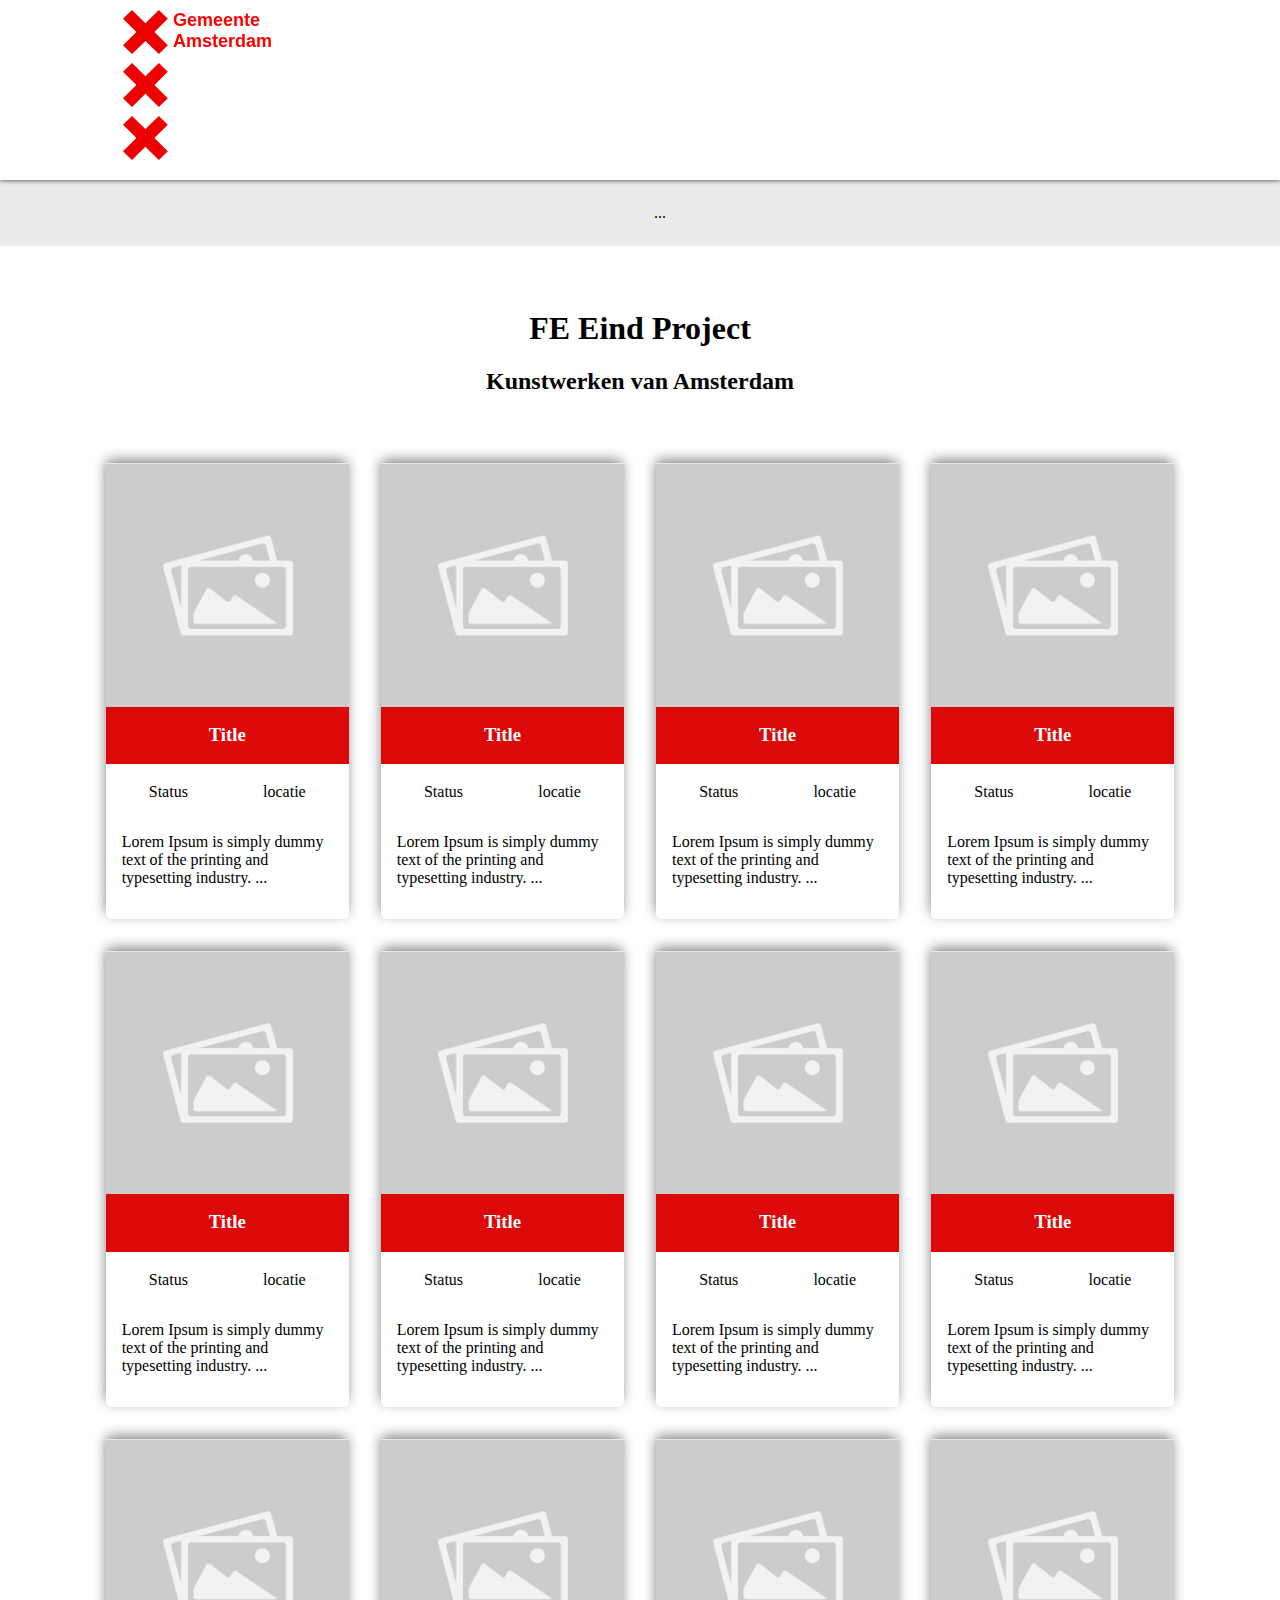
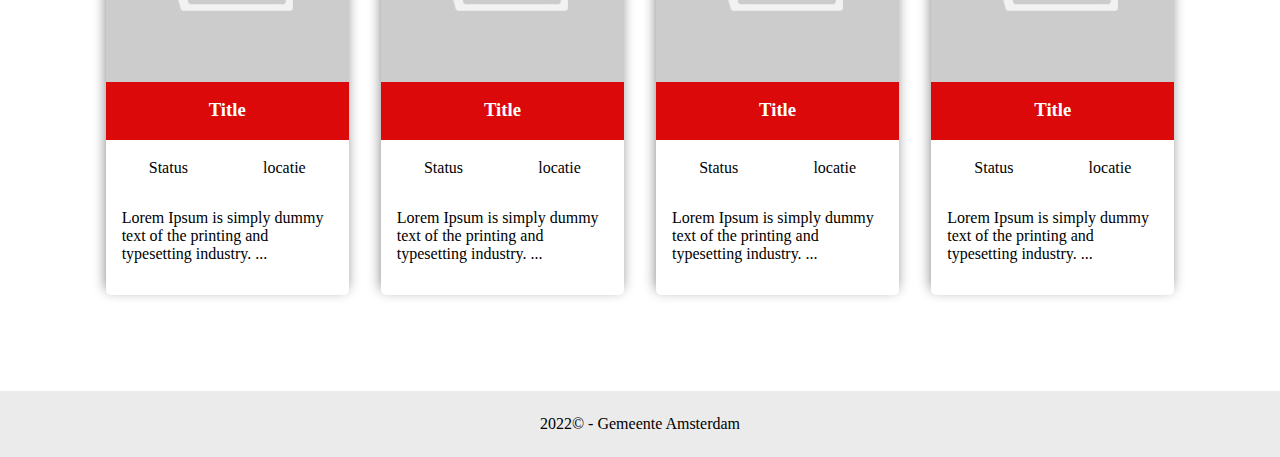
==== index.html @ dc0ecbe9 "Project todo's" ====
<!DOCTYPE html>
<html lang="en">
<head>
    <meta charset="UTF-8">
    <meta http-equiv="X-UA-Compatible" content="IE=edge">
    <meta name="viewport" content="width=device-width, initial-scale=1.0">
    <link rel="stylesheet" href="./style/main.css">
    <title>FE Eind project</title>
</head>
<header>
      <div id="logo"><img src="andreas.svg"></div>
      <div id="amsterdam">Gemeente Amsterdam</div>
</header>
<!-- TODO: Add navigation -->
<div id="grijzebalk">
    <nav>
        <ul>
            ...
        </ul>
    </nav>
</div>
<body>
    <h1>FE Eind Project </h1>
    <h2>Kunstwerken van Amsterdam</h2>
    <main>          
        <article>
            <img src="[data-uri]" alt="image article">
            <h3>Title</h3>
            <div class="extra-info">
                <p>Status</p>
                <p>locatie</p>
            </div>
            <p>Lorem Ipsum is simply dummy text of the printing and typesetting industry. ...</p>
        </article>
        <article>
            <img src="[data-uri]" alt="image article">
            <h3>Title</h3>
            <div class="extra-info">
                <p>Status</p>
                <p>locatie</p>
            </div>
            <p>Lorem Ipsum is simply dummy text of the printing and typesetting industry. ...</p>
        </article>
        <article>
            <img src="[data-uri]" alt="image article">
            <h3>Title</h3>
            <div class="extra-info">
                <p>Status</p>
                <p>locatie</p>
            </div>
            <p>Lorem Ipsum is simply dummy text of the printing and typesetting industry. ...</p>
        </article>
        <article>
            <img src="[data-uri]" alt="image article">
            <h3>Title</h3>
            <div class="extra-info">
                <p>Status</p>
                <p>locatie</p>
            </div>
            <p>Lorem Ipsum is simply dummy text of the printing and typesetting industry. ...</p>
        </article>
        <article>
            <img src="[data-uri]" alt="image article">
            <h3>Title</h3>
            <div class="extra-info">
                <p>Status</p>
                <p>locatie</p>
            </div>
            <p>Lorem Ipsum is simply dummy text of the printing and typesetting industry. ...</p>
        </article>
        <article>
            <img src="[data-uri]" alt="image article">
            <h3>Title</h3>
            <div class="extra-info">
                <p>Status</p>
                <p>locatie</p>
            </div>
            <p>Lorem Ipsum is simply dummy text of the printing and typesetting industry. ...</p>
        </article>
        <article>
            <img src="[data-uri]" alt="image article">
            <h3>Title</h3>
            <div class="extra-info">
                <p>Status</p>
                <p>locatie</p>
            </div>
            <p>Lorem Ipsum is simply dummy text of the printing and typesetting industry. ...</p>
        </article>
        <article>
            <img src="[data-uri]" alt="image article">
            <h3>Title</h3>
            <div class="extra-info">
                <p>Status</p>
                <p>locatie</p>
            </div>
            <p>Lorem Ipsum is simply dummy text of the printing and typesetting industry. ...</p>
        </article>
        <article>
            <img src="[data-uri]" alt="image article">
            <h3>Title</h3>
            <div class="extra-info">
                <p>Status</p>
                <p>locatie</p>
            </div>
            <p>Lorem Ipsum is simply dummy text of the printing and typesetting industry. ...</p>
        </article>
        <article>
            <img src="[data-uri]" alt="image article">
            <h3>Title</h3>
            <div class="extra-info">
                <p>Status</p>
                <p>locatie</p>
            </div>
            <p>Lorem Ipsum is simply dummy text of the printing and typesetting industry. ...</p>
        </article>
		<article>
            <img src="[data-uri]" alt="image article">
            <h3>Title</h3>
            <div class="extra-info">
                <p>Status</p>
                <p>locatie</p>
            </div>
            <p>Lorem Ipsum is simply dummy text of the printing and typesetting industry. ...</p>
        </article>
        <article>
            <img src="[data-uri]" alt="image article">
            <h3>Title</h3>
            <div class="extra-info">
                <p>Status</p>
                <p>locatie</p>
            </div>
            <p>Lorem Ipsum is simply dummy text of the printing and typesetting industry. ...</p>
        </article>
    </main>   
    <footer>
        <p>2022© - Gemeente Amsterdam</p>
    </footer> 
</body>
</html>
---- style/main.css ----
body {
    margin: 0;
}

h1 {
    width: 100%;
    text-align: center;
    margin-top: 5%;
}

h2 {
    width: 100%;
    text-align: center;
}

header {
    display: flex;
    height: 180px;
    background-color: white;
    position: sticky;
	top: 0px;    
    box-shadow: 0 0 5px rgba(0, 0, 0, 80%);
}

#logo {
    display: flex;
    margin-top: 10px;
    margin-left: 10%;
    justify-content: center;
    height: 150px;
    width: auto;
    width: 35px;    
}

#amsterdam {
    display: flex;
    margin-top: 10px;
    margin-left: 10px;
    width: 10%;
    color: red;
    font-family: Arial, Helvetica, sans-serif;
    font-size: large;
    font-weight: bold;
}

#grijzebalk, footer {
    background-color: rgb(235, 235, 235);
    height: 50px;
    text-align: center;
    padding: .5em;        
}

main {
    display: flex;
    background-color: white;
    flex-wrap: wrap;
    /* width: 80%;
    margin: 0 0 15% 10%; */
    justify-content: center;   
    margin-bottom: 3em;
    padding: 2em;
}

article {
    border-radius: 5px;
    background-color: white;
    color: white;
    margin: 1em;
    box-shadow: -1px -4px 13px -1px grey ;
    max-width: 20%; /* kan dit ook anders? */
}

article img {
    width: 100%;
    height: auto;
}

article img:hover {
    border: 1px solid rgb(223, 9, 9);
    border-radius: 17px;
    cursor: pointer;
    transform: scale(2); 
    transition-duration: 2s;   
}

article h3 {
    text-align: center;
    background-color: rgb(219, 9, 9);
    padding: 1em ;
    margin-top: -0.3em;
}

article p{
    display: flex;
    color: black;
    background-color: white;
    padding: 0 1em 1em;
}

.extra-info{
    display: flex;
    flex-direction: row;
    justify-content: space-evenly;
    margin: -1em;
}

@media only screen and (max-width: 500px) {
    article {
        max-width: 100%; /* kan dit ook anders? */
    }

    article img:hover {
        transform: scale(1.2); 
    }
}
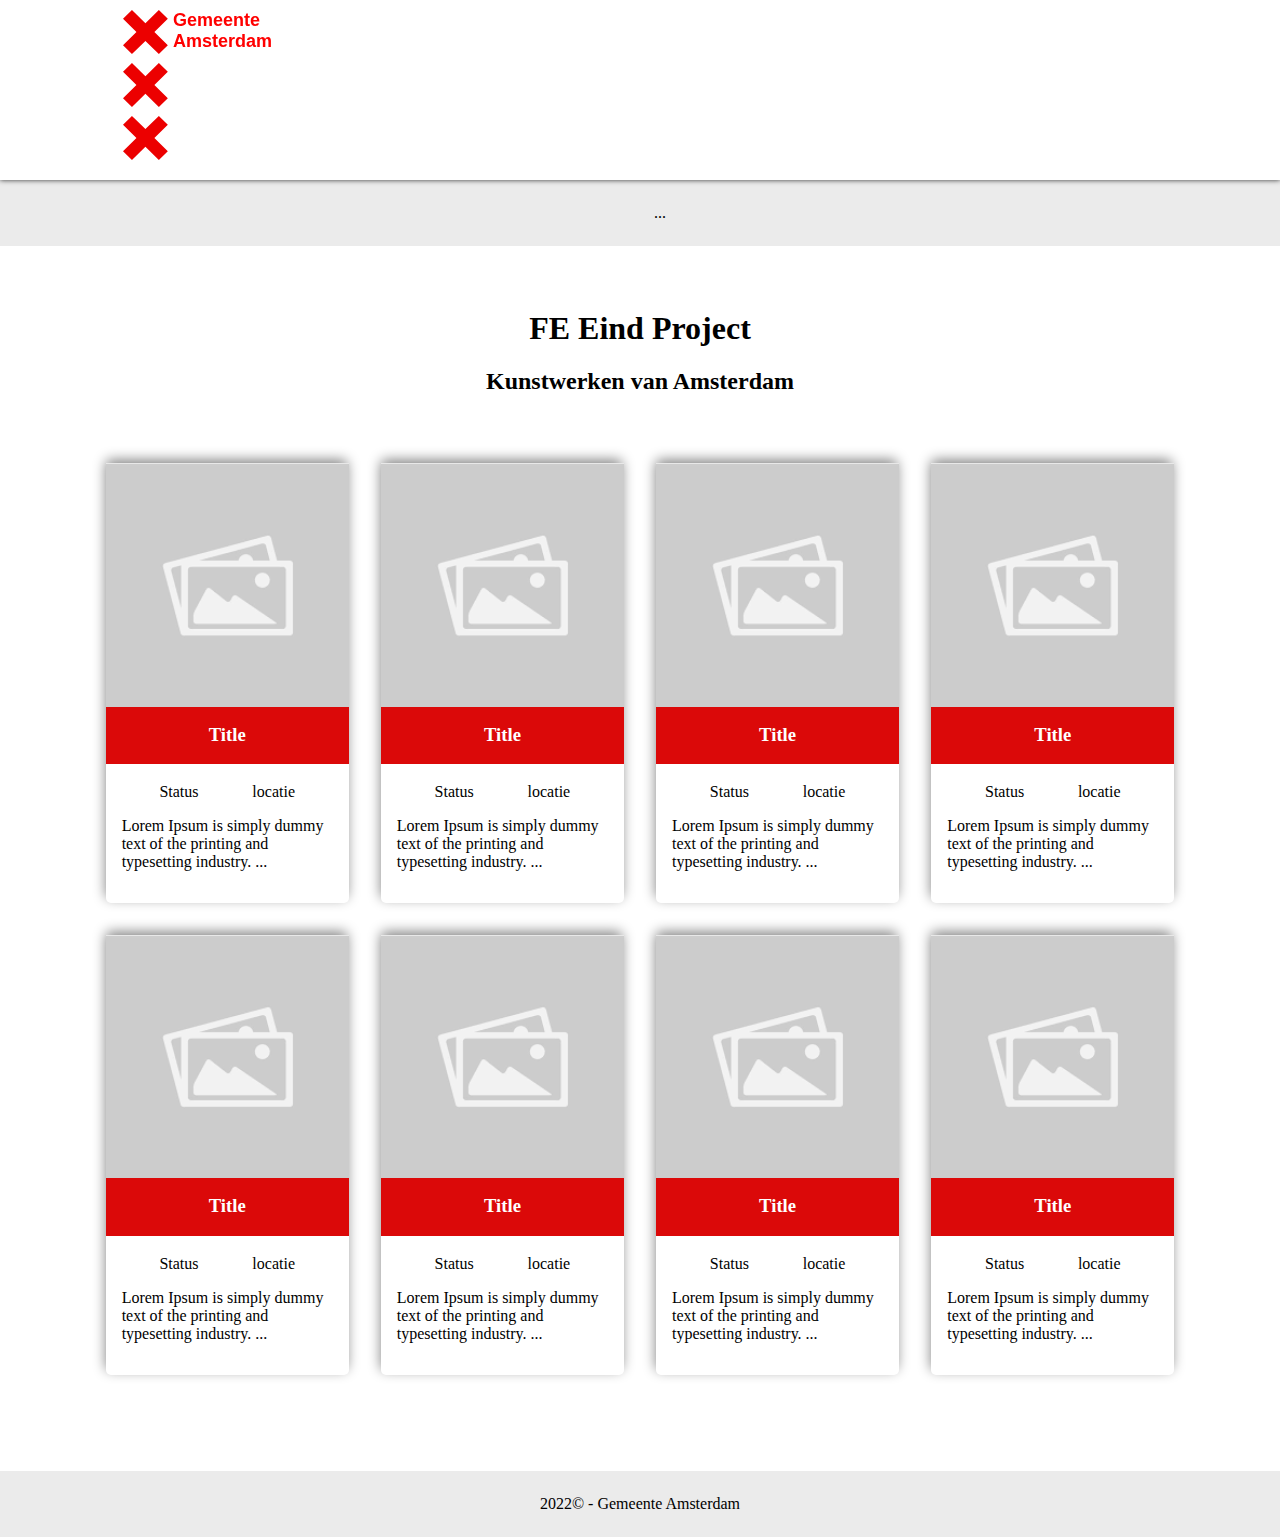
==== commit 285e5cde: "overzicht en detail pagina toegevoegd" ====
--- a/index.html
+++ b/index.html
@@ -22,114 +22,94 @@
 <body>
     <h1>FE Eind Project </h1>
     <h2>Kunstwerken van Amsterdam</h2>
-    <main>          
+    <main class="cards-row">          
         <article>
-            <img src="[data-uri]" alt="image article">
-            <h3>Title</h3>
-            <div class="extra-info">
-                <p>Status</p>
-                <p>locatie</p>
-            </div>
-            <p>Lorem Ipsum is simply dummy text of the printing and typesetting industry. ...</p>
+            <a href="/detail-pagina.html">
+                <img src="[data-uri]" alt="image article">
+                <h3>Title</h3>
+                <div class="extra-info">
+                    <p>Status</p>
+                    <p>locatie</p>
+                </div>
+                <p>Lorem Ipsum is simply dummy text of the printing and typesetting industry. ...</p>
+            </a>
         </article>
         <article>
-            <img src="[data-uri]" alt="image article">
-            <h3>Title</h3>
-            <div class="extra-info">
-                <p>Status</p>
-                <p>locatie</p>
-            </div>
-            <p>Lorem Ipsum is simply dummy text of the printing and typesetting industry. ...</p>
+            <a href="/detail-pagina.html">
+                <img src="[data-uri]" alt="image article">
+                <h3>Title</h3>
+                <div class="extra-info">
+                    <p>Status</p>
+                    <p>locatie</p>
+                </div>
+                <p>Lorem Ipsum is simply dummy text of the printing and typesetting industry. ...</p>
+            </a>
         </article>
         <article>
-            <img src="[data-uri]" alt="image article">
-            <h3>Title</h3>
-            <div class="extra-info">
-                <p>Status</p>
-                <p>locatie</p>
-            </div>
-            <p>Lorem Ipsum is simply dummy text of the printing and typesetting industry. ...</p>
+            <a href="/detail-pagina.html">
+                <img src="[data-uri]" alt="image article">
+                <h3>Title</h3>
+                <div class="extra-info">
+                    <p>Status</p>
+                    <p>locatie</p>
+                </div>
+                <p>Lorem Ipsum is simply dummy text of the printing and typesetting industry. ...</p>
+            </a>
         </article>
         <article>
-            <img src="[data-uri]" alt="image article">
-            <h3>Title</h3>
-            <div class="extra-info">
-                <p>Status</p>
-                <p>locatie</p>
-            </div>
-            <p>Lorem Ipsum is simply dummy text of the printing and typesetting industry. ...</p>
+            <a href="/detail-pagina.html">
+                <img src="[data-uri]" alt="image article">
+                <h3>Title</h3>
+                <div class="extra-info">
+                    <p>Status</p>
+                    <p>locatie</p>
+                </div>
+                <p>Lorem Ipsum is simply dummy text of the printing and typesetting industry. ...</p>
+            </a>
         </article>
         <article>
-            <img src="[data-uri]" alt="image article">
-            <h3>Title</h3>
-            <div class="extra-info">
-                <p>Status</p>
-                <p>locatie</p>
-            </div>
-            <p>Lorem Ipsum is simply dummy text of the printing and typesetting industry. ...</p>
+            <a href="/detail-pagina.html">
+                <img src="[data-uri]" alt="image article">
+                <h3>Title</h3>
+                <div class="extra-info">
+                    <p>Status</p>
+                    <p>locatie</p>
+                </div>
+                <p>Lorem Ipsum is simply dummy text of the printing and typesetting industry. ...</p>
+            </a>
         </article>
         <article>
-            <img src="[data-uri]" alt="image article">
-            <h3>Title</h3>
-            <div class="extra-info">
-                <p>Status</p>
-                <p>locatie</p>
-            </div>
-            <p>Lorem Ipsum is simply dummy text of the printing and typesetting industry. ...</p>
+            <a href="/detail-pagina.html">
+                <img src="[data-uri]" alt="image article">
+                <h3>Title</h3>
+                <div class="extra-info">
+                    <p>Status</p>
+                    <p>locatie</p>
+                </div>
+                <p>Lorem Ipsum is simply dummy text of the printing and typesetting industry. ...</p>
+            </a>
         </article>
         <article>
-            <img src="[data-uri]" alt="image article">
-            <h3>Title</h3>
-            <div class="extra-info">
-                <p>Status</p>
-                <p>locatie</p>
-            </div>
-            <p>Lorem Ipsum is simply dummy text of the printing and typesetting industry. ...</p>
+            <a href="/detail-pagina.html">
+                <img src="[data-uri]" alt="image article">
+                <h3>Title</h3>
+                <div class="extra-info">
+                    <p>Status</p>
+                    <p>locatie</p>
+                </div>
+                <p>Lorem Ipsum is simply dummy text of the printing and typesetting industry. ...</p>
+            </a>
         </article>
         <article>
-            <img src="[data-uri]" alt="image article">
-            <h3>Title</h3>
-            <div class="extra-info">
-                <p>Status</p>
-                <p>locatie</p>
-            </div>
-            <p>Lorem Ipsum is simply dummy text of the printing and typesetting industry. ...</p>
-        </article>
-        <article>
-            <img src="[data-uri]" alt="image article">
-            <h3>Title</h3>
-            <div class="extra-info">
-                <p>Status</p>
-                <p>locatie</p>
-            </div>
-            <p>Lorem Ipsum is simply dummy text of the printing and typesetting industry. ...</p>
-        </article>
-        <article>
-            <img src="[data-uri]" alt="image article">
-            <h3>Title</h3>
-            <div class="extra-info">
-                <p>Status</p>
-                <p>locatie</p>
-            </div>
-            <p>Lorem Ipsum is simply dummy text of the printing and typesetting industry. ...</p>
-        </article>
-		<article>
-            <img src="[data-uri]" alt="image article">
-            <h3>Title</h3>
-            <div class="extra-info">
-                <p>Status</p>
-                <p>locatie</p>
-            </div>
-            <p>Lorem Ipsum is simply dummy text of the printing and typesetting industry. ...</p>
-        </article>
-        <article>
-            <img src="[data-uri]" alt="image article">
-            <h3>Title</h3>
-            <div class="extra-info">
-                <p>Status</p>
-                <p>locatie</p>
-            </div>
-            <p>Lorem Ipsum is simply dummy text of the printing and typesetting industry. ...</p>
+            <a href="/detail-pagina.html">
+                <img src="[data-uri]" alt="image article">
+                <h3>Title</h3>
+                <div class="extra-info">
+                    <p>Status</p>
+                    <p>locatie</p>
+                </div>
+                <p>Lorem Ipsum is simply dummy text of the printing and typesetting industry. ...</p>
+            </a>
         </article>
     </main>   
     <footer>
--- a/style/main.css
+++ b/style/main.css
@@ -1,4 +1,6 @@
-
+/* ---------------------------------
+            Algemeen stijling
+---------------------------------  */
 body {
     margin: 0;
 }
@@ -14,6 +16,9 @@
     text-align: center;
 }
 
+/* ---------------------------------
+            Header and Navigation
+---------------------------------  */
 header {
     display: flex;
     height: 180px;
@@ -51,7 +56,7 @@
     padding: .5em;        
 }
 
-main {
+.cards-row {
     display: flex;
     background-color: white;
     flex-wrap: wrap;
@@ -102,10 +107,16 @@
     display: flex;
     flex-direction: row;
     justify-content: space-evenly;
-    margin: -1em;
+    margin: 0;
+    flex-wrap: wrap;
 }
 
-@media only screen and (max-width: 500px) {
+.extra-info p {
+    padding: 0;
+    margin: 0;
+}
+
+@media only screen and (max-width: 750px) {
     article {
         max-width: 100%; /* kan dit ook anders? */
     }
@@ -113,4 +124,35 @@
     article img:hover {
         transform: scale(1.2); 
     }
+}
+
+/* ---------------------------------
+            Overzicht pagina
+---------------------------------  */
+
+main.cards-row a {
+    color: inherit;
+    text-decoration: inherit;
+}
+
+
+
+/* ---------------------------------
+            Detail pagina
+---------------------------------  */
+.detail-page{
+    display: grid;
+    margin: 2em 5em;
+    grid-template-columns: repeat(2, 1fr);
+    max-height: 80vh;
+}
+
+.detail-page figure img{
+    width: 100%;
+}
+
+@media only screen and (max-width: 750px) {
+    .detail-page{
+        display: block;
+    }
 }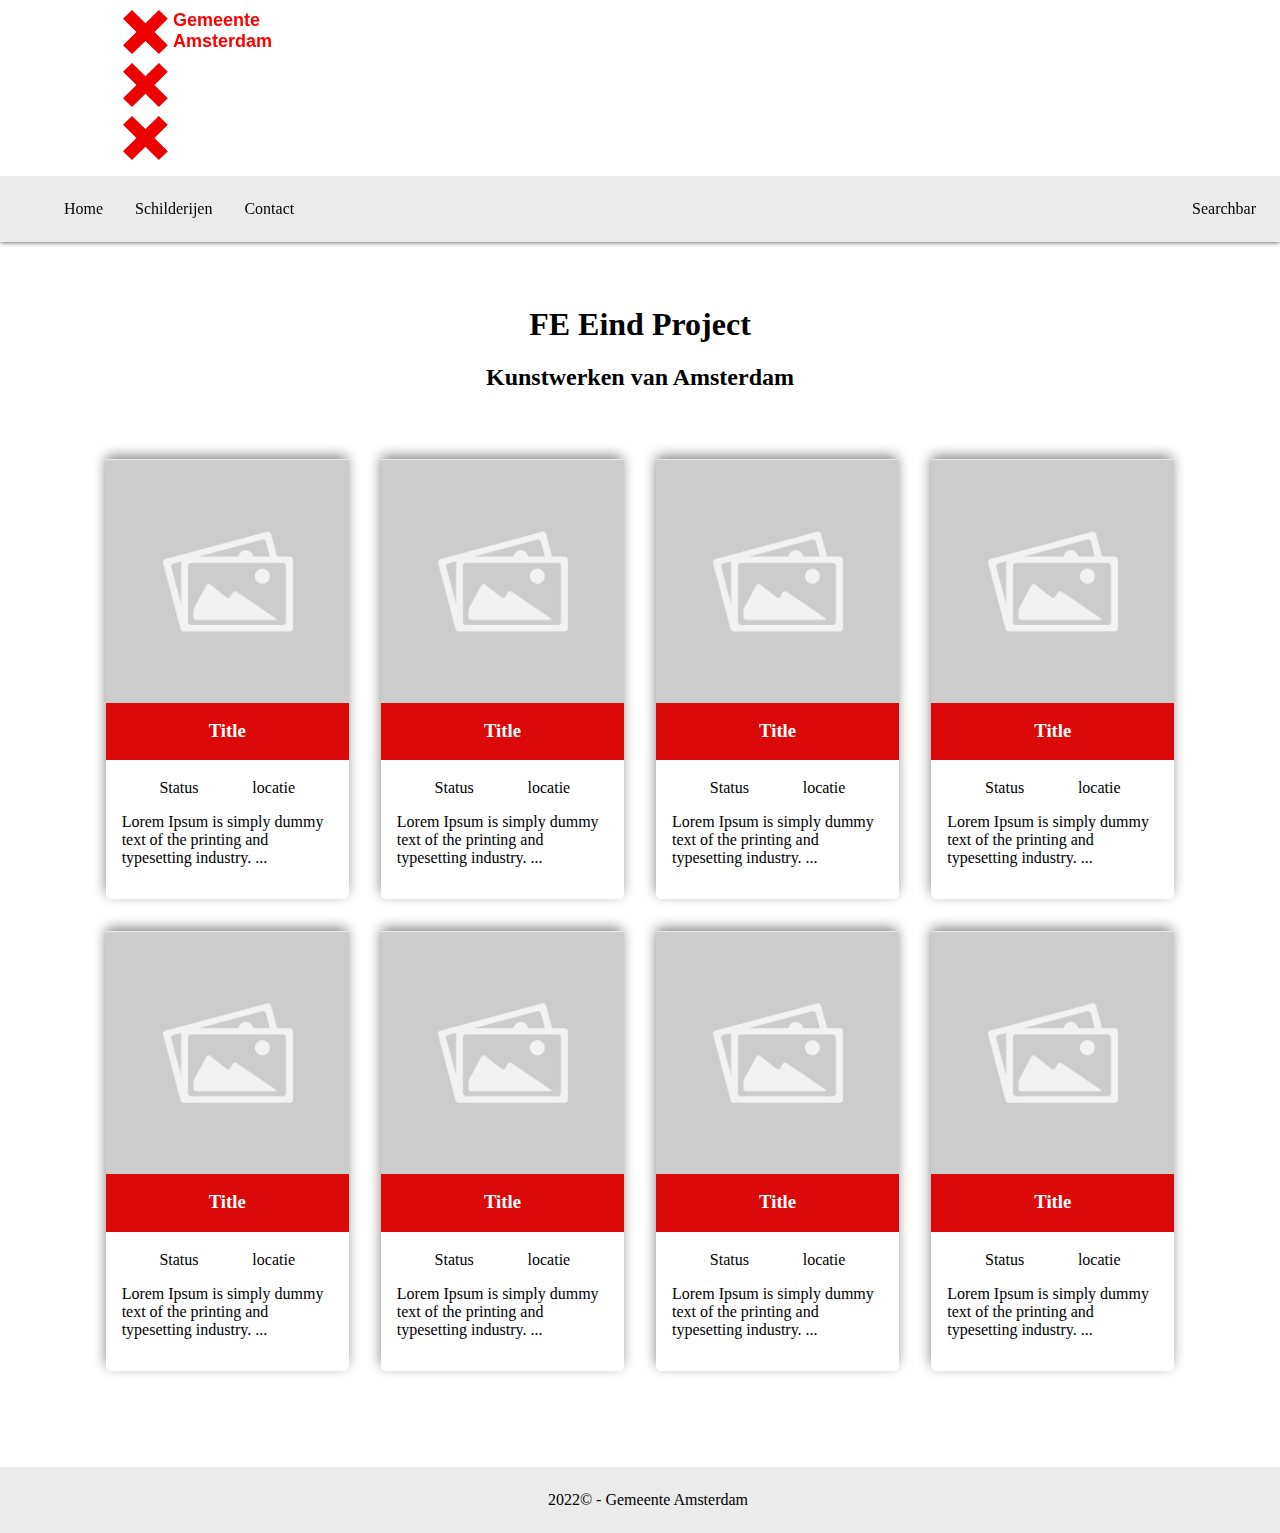
==== commit a69af7d8: "Merge branch 'main' of https://github.com/Gemeente-Amsterdam/FE-eind-project into feature/overzicht-" ====
--- a/index.html
+++ b/index.html
@@ -8,17 +8,20 @@
     <title>FE Eind project</title>
 </head>
 <header>
-      <div id="logo"><img src="andreas.svg"></div>
-      <div id="amsterdam">Gemeente Amsterdam</div>
+    <div id="logo"><img src="andreas.svg"></div>
+    <div id="amsterdam">Gemeente Amsterdam</div>
+    <div id="grijzebalk">
+        <nav>
+            <ul id="navbar">
+                <li><a href="index.html">Home</a></li>
+                <li><a href="index.html">Schilderijen</a></li>
+                <li><a href="index.html">Contact</a></li>
+                <li><a href="index.html">Searchbar</a></li>
+            </ul>
+        </nav>
+    </div>
 </header>
-<!-- TODO: Add navigation -->
-<div id="grijzebalk">
-    <nav>
-        <ul>
-            ...
-        </ul>
-    </nav>
-</div>
+
 <body>
     <h1>FE Eind Project </h1>
     <h2>Kunstwerken van Amsterdam</h2>
--- a/style/main.css
+++ b/style/main.css
@@ -19,13 +19,39 @@
 /* ---------------------------------
             Header and Navigation
 ---------------------------------  */
+
+
 header {
     display: flex;
-    height: 180px;
+    flex-wrap: wrap;
+    /* height: 180px; */
     background-color: white;
     position: sticky;
 	top: 0px;    
     box-shadow: 0 0 5px rgba(0, 0, 0, 80%);
+}
+
+#navbar {
+    display: flex;
+    list-style: none;
+    justify-content: left;
+    }
+#navbar li {
+    margin: 0 1em ;
+}
+#navbar li:last-child {
+    margin: 0 1em 0 auto;
+}
+
+#navbar li a,
+#navbar li a:link,
+#navbar li a:visited {
+    color: black;
+    text-decoration: none;
+}
+
+#navbar li a:hover {
+    text-decoration: underline;
 }
 
 #logo {
@@ -51,7 +77,9 @@
 
 #grijzebalk, footer {
     background-color: rgb(235, 235, 235);
+    margin-top: 1em;
     height: 50px;
+    width: 100%;
     text-align: center;
     padding: .5em;        
 }
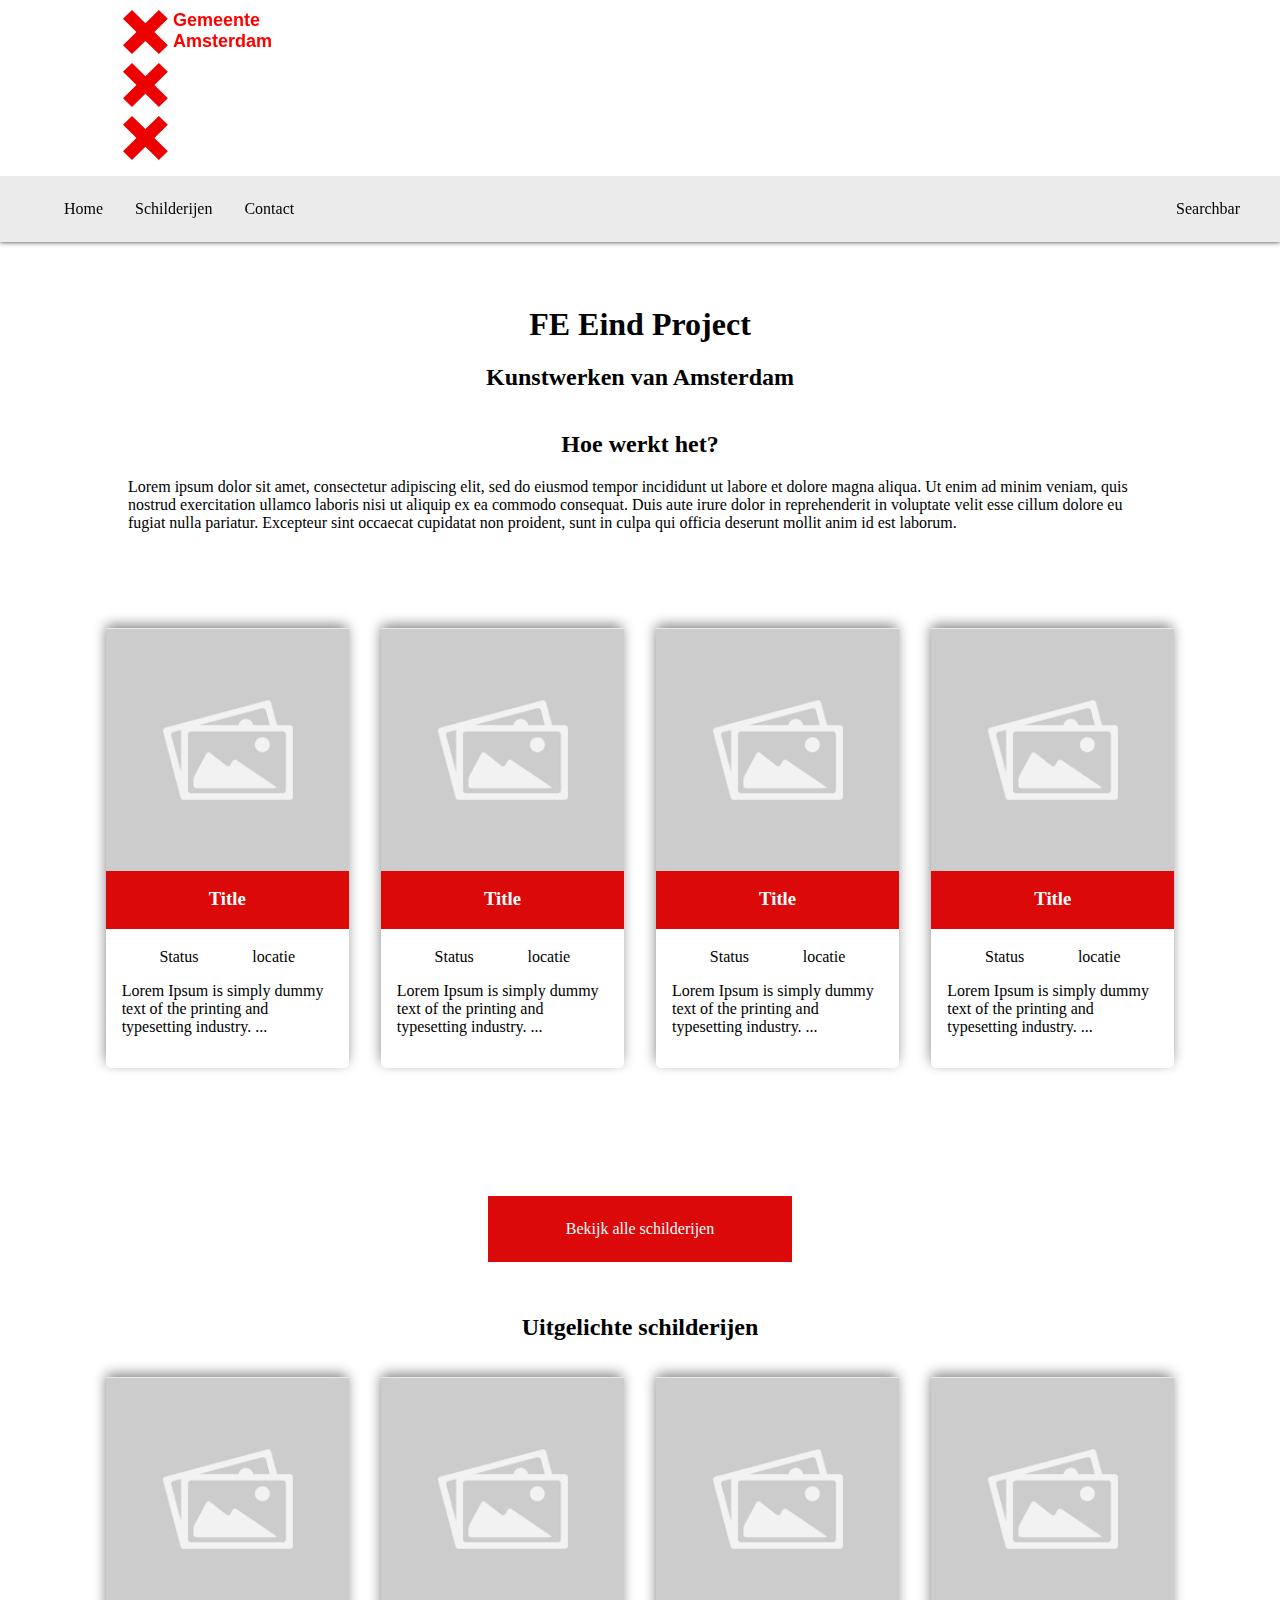
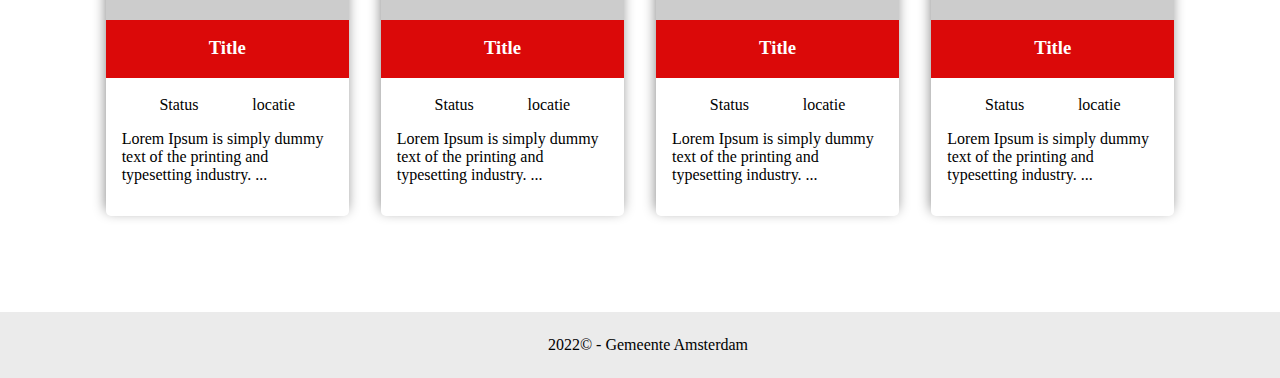
==== commit 03fbc399: "cards style" ====
--- a/index.html
+++ b/index.html
@@ -13,10 +13,10 @@
     <div id="grijzebalk">
         <nav>
             <ul id="navbar">
-                <li><a href="index.html">Home</a></li>
-                <li><a href="index.html">Schilderijen</a></li>
-                <li><a href="index.html">Contact</a></li>
-                <li><a href="index.html">Searchbar</a></li>
+                <li><a href="/index.html">Home</a></li>
+                <li><a href="/overzicht-pagina.html">Schilderijen</a></li>
+                <li><a href="/contact.html">Contact</a></li>
+                <li><a href="#">Searchbar</a></li>
             </ul>
         </nav>
     </div>
@@ -25,7 +25,62 @@
 <body>
     <h1>FE Eind Project </h1>
     <h2>Kunstwerken van Amsterdam</h2>
-    <main class="cards-row">          
+    <main>    
+        <div class="explanation">
+            <h2>Hoe werkt het?</h2>
+            <p>Lorem ipsum dolor sit amet, consectetur adipiscing elit, sed do eiusmod tempor incididunt ut labore et dolore magna aliqua. Ut enim ad minim veniam, quis nostrud exercitation ullamco laboris nisi ut aliquip ex ea commodo consequat. Duis aute irure dolor in reprehenderit in voluptate velit esse cillum dolore eu fugiat nulla pariatur. Excepteur sint occaecat cupidatat non proident, sunt in culpa qui officia deserunt mollit anim id est laborum.</p>    
+        </div>      
+        <div class="article-wrapper">
+            <article>
+                <a href="/detail-pagina.html">
+                    <img src="[data-uri]" alt="image article">
+                    <h3>Title</h3>
+                    <div class="extra-info">
+                        <p>Status</p>
+                        <p>locatie</p>
+                    </div>
+                    <p>Lorem Ipsum is simply dummy text of the printing and typesetting industry. ...</p>
+                </a>
+            </article>
+            <article>
+                <a href="/detail-pagina.html">
+                    <img src="[data-uri]" alt="image article">
+                    <h3>Title</h3>
+                    <div class="extra-info">
+                        <p>Status</p>
+                        <p>locatie</p>
+                    </div>
+                    <p>Lorem Ipsum is simply dummy text of the printing and typesetting industry. ...</p>
+                </a>
+            </article>
+            <article>
+                <a href="/detail-pagina.html">
+                    <img src="[data-uri]" alt="image article">
+                    <h3>Title</h3>
+                    <div class="extra-info">
+                        <p>Status</p>
+                        <p>locatie</p>
+                    </div>
+                    <p>Lorem Ipsum is simply dummy text of the printing and typesetting industry. ...</p>
+                </a>
+            </article>
+            <article>
+                <a href="/detail-pagina.html">
+                    <img src="[data-uri]" alt="image article">
+                    <h3>Title</h3>
+                    <div class="extra-info">
+                        <p>Status</p>
+                        <p>locatie</p>
+                    </div>
+                    <p>Lorem Ipsum is simply dummy text of the printing and typesetting industry. ...</p>
+                </a>
+            </article>
+        </div>
+        <a class="overzicht-btn" href="/overzicht-pagina.html">Bekijk alle schilderijen</a>
+    </main>
+    
+    <div class="article-wrapper">
+        <h2>Uitgelichte schilderijen</h2>
         <article>
             <a href="/detail-pagina.html">
                 <img src="[data-uri]" alt="image article">
@@ -70,51 +125,8 @@
                 <p>Lorem Ipsum is simply dummy text of the printing and typesetting industry. ...</p>
             </a>
         </article>
-        <article>
-            <a href="/detail-pagina.html">
-                <img src="[data-uri]" alt="image article">
-                <h3>Title</h3>
-                <div class="extra-info">
-                    <p>Status</p>
-                    <p>locatie</p>
-                </div>
-                <p>Lorem Ipsum is simply dummy text of the printing and typesetting industry. ...</p>
-            </a>
-        </article>
-        <article>
-            <a href="/detail-pagina.html">
-                <img src="[data-uri]" alt="image article">
-                <h3>Title</h3>
-                <div class="extra-info">
-                    <p>Status</p>
-                    <p>locatie</p>
-                </div>
-                <p>Lorem Ipsum is simply dummy text of the printing and typesetting industry. ...</p>
-            </a>
-        </article>
-        <article>
-            <a href="/detail-pagina.html">
-                <img src="[data-uri]" alt="image article">
-                <h3>Title</h3>
-                <div class="extra-info">
-                    <p>Status</p>
-                    <p>locatie</p>
-                </div>
-                <p>Lorem Ipsum is simply dummy text of the printing and typesetting industry. ...</p>
-            </a>
-        </article>
-        <article>
-            <a href="/detail-pagina.html">
-                <img src="[data-uri]" alt="image article">
-                <h3>Title</h3>
-                <div class="extra-info">
-                    <p>Status</p>
-                    <p>locatie</p>
-                </div>
-                <p>Lorem Ipsum is simply dummy text of the printing and typesetting industry. ...</p>
-            </a>
-        </article>
-    </main>   
+    </div>
+
     <footer>
         <p>2022© - Gemeente Amsterdam</p>
     </footer> 
--- a/style/main.css
+++ b/style/main.css
@@ -40,7 +40,7 @@
     margin: 0 1em ;
 }
 #navbar li:last-child {
-    margin: 0 1em 0 auto;
+    margin: 0 2em 0 auto;
 }
 
 #navbar li a,
@@ -84,7 +84,24 @@
     padding: .5em;        
 }
 
-.cards-row {
+
+/* ---------------------------------
+            Cards
+---------------------------------  */
+main {
+    display: flex;
+    align-items: center;
+    flex-direction: column;
+}
+
+
+
+.explanation {
+    max-width: 80vw;
+    margin-bottom: 2em;
+}
+
+.article-wrapper {
     display: flex;
     background-color: white;
     flex-wrap: wrap;
@@ -93,6 +110,13 @@
     justify-content: center;   
     margin-bottom: 3em;
     padding: 2em;
+    /* left: 5vw;
+    position: relative; */
+}
+
+.article-wrapper article a {
+    color: inherit;
+    text-decoration: inherit;
 }
 
 article {
@@ -154,14 +178,21 @@
     }
 }
 
+.overzicht-btn {
+    width: 20%;
+    text-align: center;
+    background-color: rgb(219, 9, 9);
+    padding: 1.5em;
+    color: white;
+    margin-top: 2em;
+    text-decoration: inherit;
+}
+
 /* ---------------------------------
             Overzicht pagina
 ---------------------------------  */
 
-main.cards-row a {
-    color: inherit;
-    text-decoration: inherit;
-}
+
 
 
 
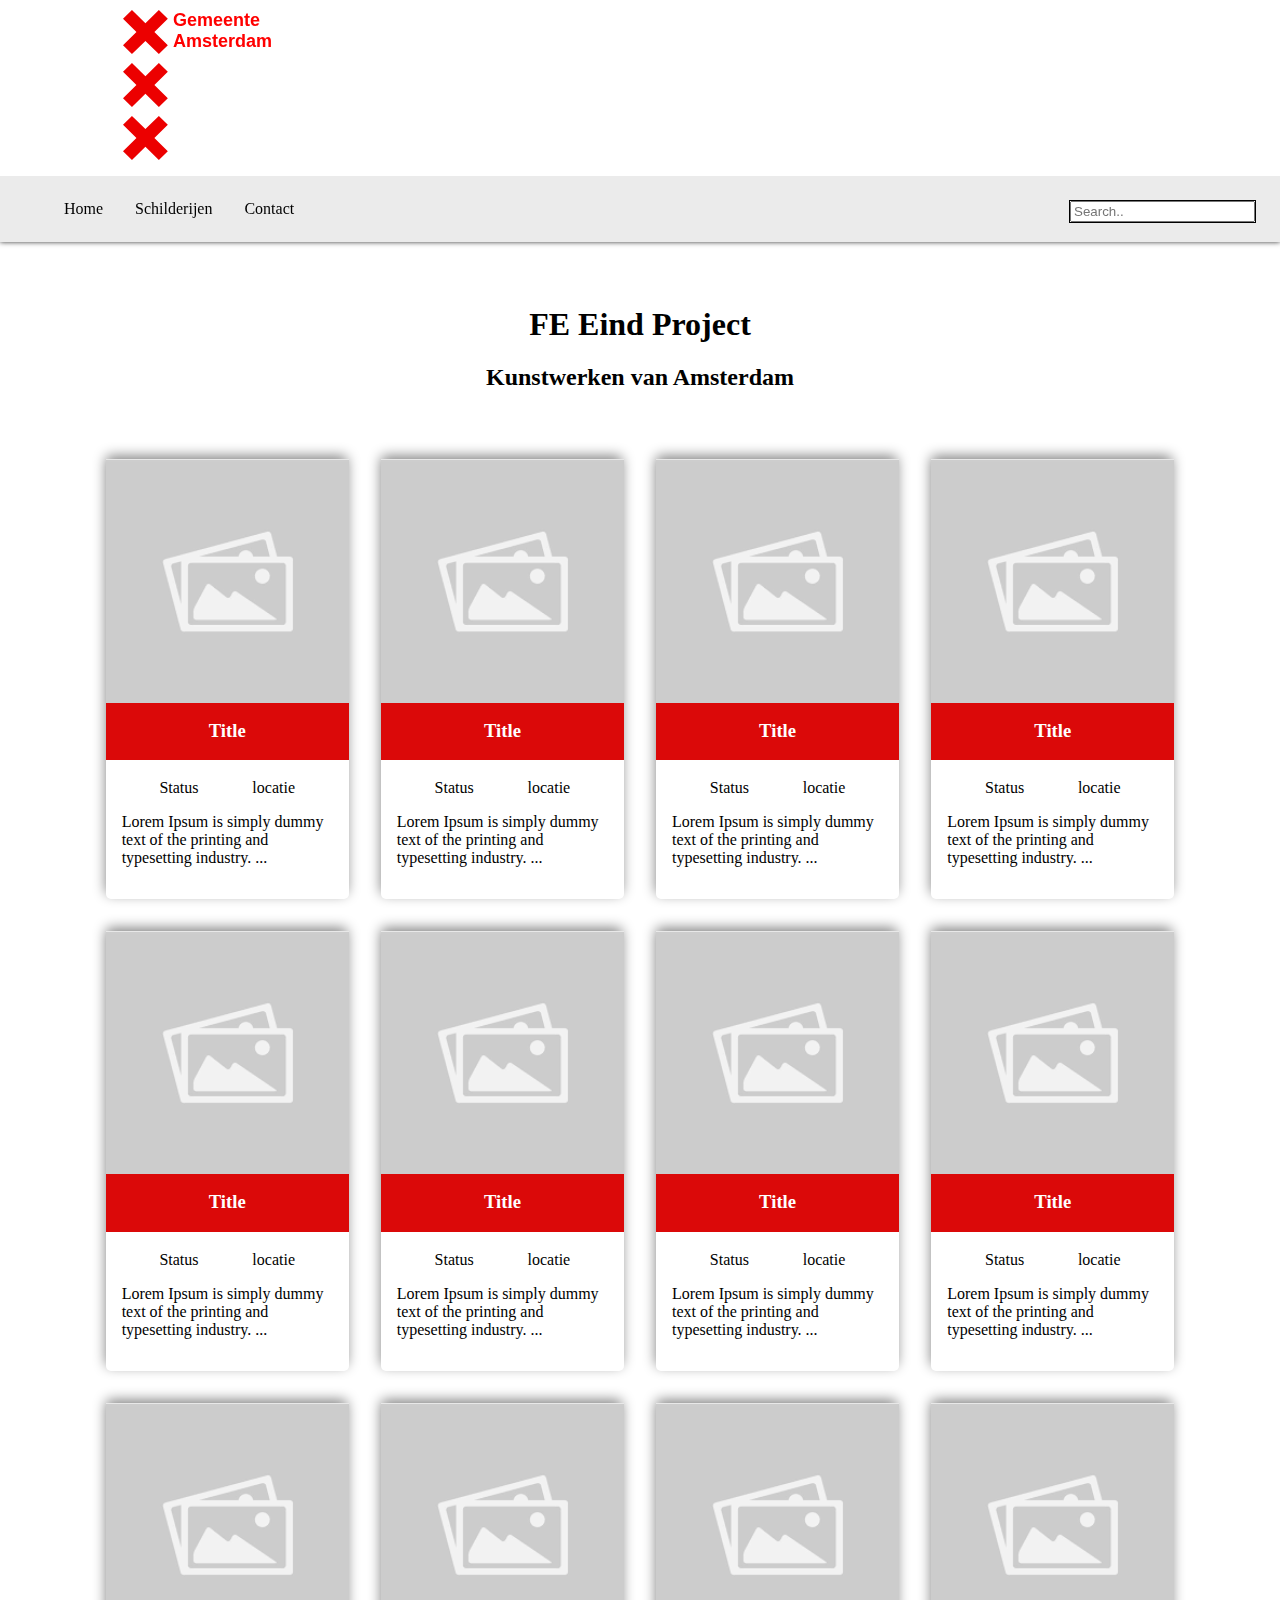
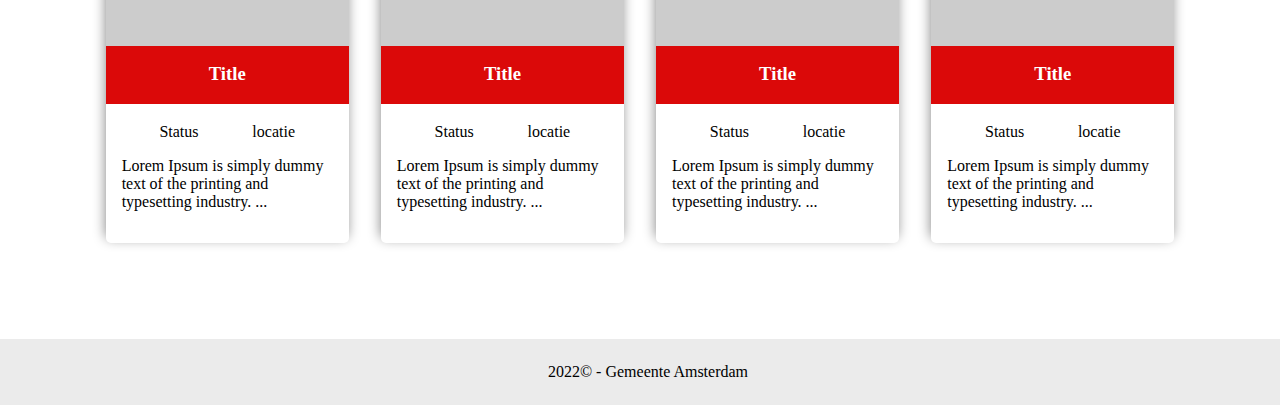
==== commit aa21da6e: "Aangeapst searchbar" ====
--- a/index.html
+++ b/index.html
@@ -13,10 +13,10 @@
     <div id="grijzebalk">
         <nav>
             <ul id="navbar">
-                <li><a href="/index.html">Home</a></li>
-                <li><a href="/overzicht-pagina.html">Schilderijen</a></li>
-                <li><a href="/contact.html">Contact</a></li>
-                <li><a href="#">Searchbar</a></li>
+                <li><a href="index.html">Home</a></li>
+                <li><a href="index.html">Schilderijen</a></li>
+                <li><a href="index.html">Contact</a></li>
+                <li><input type="text" placeholder="Search.."></li>
             </ul>
         </nav>
     </div>
@@ -25,108 +25,116 @@
 <body>
     <h1>FE Eind Project </h1>
     <h2>Kunstwerken van Amsterdam</h2>
-    <main>    
-        <div class="explanation">
-            <h2>Hoe werkt het?</h2>
-            <p>Lorem ipsum dolor sit amet, consectetur adipiscing elit, sed do eiusmod tempor incididunt ut labore et dolore magna aliqua. Ut enim ad minim veniam, quis nostrud exercitation ullamco laboris nisi ut aliquip ex ea commodo consequat. Duis aute irure dolor in reprehenderit in voluptate velit esse cillum dolore eu fugiat nulla pariatur. Excepteur sint occaecat cupidatat non proident, sunt in culpa qui officia deserunt mollit anim id est laborum.</p>    
-        </div>      
-        <div class="article-wrapper">
-            <article>
-                <a href="/detail-pagina.html">
-                    <img src="[data-uri]" alt="image article">
-                    <h3>Title</h3>
-                    <div class="extra-info">
-                        <p>Status</p>
-                        <p>locatie</p>
-                    </div>
-                    <p>Lorem Ipsum is simply dummy text of the printing and typesetting industry. ...</p>
-                </a>
-            </article>
-            <article>
-                <a href="/detail-pagina.html">
-                    <img src="[data-uri]" alt="image article">
-                    <h3>Title</h3>
-                    <div class="extra-info">
-                        <p>Status</p>
-                        <p>locatie</p>
-                    </div>
-                    <p>Lorem Ipsum is simply dummy text of the printing and typesetting industry. ...</p>
-                </a>
-            </article>
-            <article>
-                <a href="/detail-pagina.html">
-                    <img src="[data-uri]" alt="image article">
-                    <h3>Title</h3>
-                    <div class="extra-info">
-                        <p>Status</p>
-                        <p>locatie</p>
-                    </div>
-                    <p>Lorem Ipsum is simply dummy text of the printing and typesetting industry. ...</p>
-                </a>
-            </article>
-            <article>
-                <a href="/detail-pagina.html">
-                    <img src="[data-uri]" alt="image article">
-                    <h3>Title</h3>
-                    <div class="extra-info">
-                        <p>Status</p>
-                        <p>locatie</p>
-                    </div>
-                    <p>Lorem Ipsum is simply dummy text of the printing and typesetting industry. ...</p>
-                </a>
-            </article>
-        </div>
-        <a class="overzicht-btn" href="/overzicht-pagina.html">Bekijk alle schilderijen</a>
-    </main>
-    
-    <div class="article-wrapper">
-        <h2>Uitgelichte schilderijen</h2>
+    <main>          
         <article>
-            <a href="/detail-pagina.html">
-                <img src="[data-uri]" alt="image article">
-                <h3>Title</h3>
-                <div class="extra-info">
-                    <p>Status</p>
-                    <p>locatie</p>
-                </div>
-                <p>Lorem Ipsum is simply dummy text of the printing and typesetting industry. ...</p>
-            </a>
+            <img src="[data-uri]" alt="image article">
+            <h3>Title</h3>
+            <div class="extra-info">
+                <p>Status</p>
+                <p>locatie</p>
+            </div>
+            <p>Lorem Ipsum is simply dummy text of the printing and typesetting industry. ...</p>
         </article>
         <article>
-            <a href="/detail-pagina.html">
-                <img src="[data-uri]" alt="image article">
-                <h3>Title</h3>
-                <div class="extra-info">
-                    <p>Status</p>
-                    <p>locatie</p>
-                </div>
-                <p>Lorem Ipsum is simply dummy text of the printing and typesetting industry. ...</p>
-            </a>
+            <img src="[data-uri]" alt="image article">
+            <h3>Title</h3>
+            <div class="extra-info">
+                <p>Status</p>
+                <p>locatie</p>
+            </div>
+            <p>Lorem Ipsum is simply dummy text of the printing and typesetting industry. ...</p>
         </article>
         <article>
-            <a href="/detail-pagina.html">
-                <img src="[data-uri]" alt="image article">
-                <h3>Title</h3>
-                <div class="extra-info">
-                    <p>Status</p>
-                    <p>locatie</p>
-                </div>
-                <p>Lorem Ipsum is simply dummy text of the printing and typesetting industry. ...</p>
-            </a>
+            <img src="[data-uri]" alt="image article">
+            <h3>Title</h3>
+            <div class="extra-info">
+                <p>Status</p>
+                <p>locatie</p>
+            </div>
+            <p>Lorem Ipsum is simply dummy text of the printing and typesetting industry. ...</p>
         </article>
         <article>
-            <a href="/detail-pagina.html">
-                <img src="[data-uri]" alt="image article">
-                <h3>Title</h3>
-                <div class="extra-info">
-                    <p>Status</p>
-                    <p>locatie</p>
-                </div>
-                <p>Lorem Ipsum is simply dummy text of the printing and typesetting industry. ...</p>
-            </a>
+            <img src="[data-uri]" alt="image article">
+            <h3>Title</h3>
+            <div class="extra-info">
+                <p>Status</p>
+                <p>locatie</p>
+            </div>
+            <p>Lorem Ipsum is simply dummy text of the printing and typesetting industry. ...</p>
         </article>
-    </div>
-
+        <article>
+            <img src="[data-uri]" alt="image article">
+            <h3>Title</h3>
+            <div class="extra-info">
+                <p>Status</p>
+                <p>locatie</p>
+            </div>
+            <p>Lorem Ipsum is simply dummy text of the printing and typesetting industry. ...</p>
+        </article>
+        <article>
+            <img src="[data-uri]" alt="image article">
+            <h3>Title</h3>
+            <div class="extra-info">
+                <p>Status</p>
+                <p>locatie</p>
+            </div>
+            <p>Lorem Ipsum is simply dummy text of the printing and typesetting industry. ...</p>
+        </article>
+        <article>
+            <img src="[data-uri]" alt="image article">
+            <h3>Title</h3>
+            <div class="extra-info">
+                <p>Status</p>
+                <p>locatie</p>
+            </div>
+            <p>Lorem Ipsum is simply dummy text of the printing and typesetting industry. ...</p>
+        </article>
+        <article>
+            <img src="[data-uri]" alt="image article">
+            <h3>Title</h3>
+            <div class="extra-info">
+                <p>Status</p>
+                <p>locatie</p>
+            </div>
+            <p>Lorem Ipsum is simply dummy text of the printing and typesetting industry. ...</p>
+        </article>
+        <article>
+            <img src="[data-uri]" alt="image article">
+            <h3>Title</h3>
+            <div class="extra-info">
+                <p>Status</p>
+                <p>locatie</p>
+            </div>
+            <p>Lorem Ipsum is simply dummy text of the printing and typesetting industry. ...</p>
+        </article>
+        <article>
+            <img src="[data-uri]" alt="image article">
+            <h3>Title</h3>
+            <div class="extra-info">
+                <p>Status</p>
+                <p>locatie</p>
+            </div>
+            <p>Lorem Ipsum is simply dummy text of the printing and typesetting industry. ...</p>
+        </article>
+		<article>
+            <img src="[data-uri]" alt="image article">
+            <h3>Title</h3>
+            <div class="extra-info">
+                <p>Status</p>
+                <p>locatie</p>
+            </div>
+            <p>Lorem Ipsum is simply dummy text of the printing and typesetting industry. ...</p>
+        </article>
+        <article>
+            <img src="[data-uri]" alt="image article">
+            <h3>Title</h3>
+            <div class="extra-info">
+                <p>Status</p>
+                <p>locatie</p>
+            </div>
+            <p>Lorem Ipsum is simply dummy text of the printing and typesetting industry. ...</p>
+        </article>
+    </main>   
     <footer>
         <p>2022© - Gemeente Amsterdam</p>
     </footer> 
--- a/style/main.css
+++ b/style/main.css
@@ -40,8 +40,11 @@
     margin: 0 1em ;
 }
 #navbar li:last-child {
-    margin: 0 2em 0 auto;
+    display: flex;
+    margin: 0 1em 0 auto;
+    border: 1pt solid black;
 }
+
 
 #navbar li a,
 #navbar li a:link,
@@ -84,24 +87,7 @@
     padding: .5em;        
 }
 
-
-/* ---------------------------------
-            Cards
----------------------------------  */
 main {
-    display: flex;
-    align-items: center;
-    flex-direction: column;
-}
-
-
-
-.explanation {
-    max-width: 80vw;
-    margin-bottom: 2em;
-}
-
-.article-wrapper {
     display: flex;
     background-color: white;
     flex-wrap: wrap;
@@ -110,13 +96,6 @@
     justify-content: center;   
     margin-bottom: 3em;
     padding: 2em;
-    /* left: 5vw;
-    position: relative; */
-}
-
-.article-wrapper article a {
-    color: inherit;
-    text-decoration: inherit;
 }
 
 article {
@@ -178,40 +157,11 @@
     }
 }
 
-.overzicht-btn {
-    width: 20%;
-    text-align: center;
-    background-color: rgb(219, 9, 9);
-    padding: 1.5em;
-    color: white;
-    margin-top: 2em;
-    text-decoration: inherit;
-}
-
 /* ---------------------------------
             Overzicht pagina
 ---------------------------------  */
 
 
-
-
-
 /* ---------------------------------
             Detail pagina
 ---------------------------------  */
-.detail-page{
-    display: grid;
-    margin: 2em 5em;
-    grid-template-columns: repeat(2, 1fr);
-    max-height: 80vh;
-}
-
-.detail-page figure img{
-    width: 100%;
-}
-
-@media only screen and (max-width: 750px) {
-    .detail-page{
-        display: block;
-    }
-}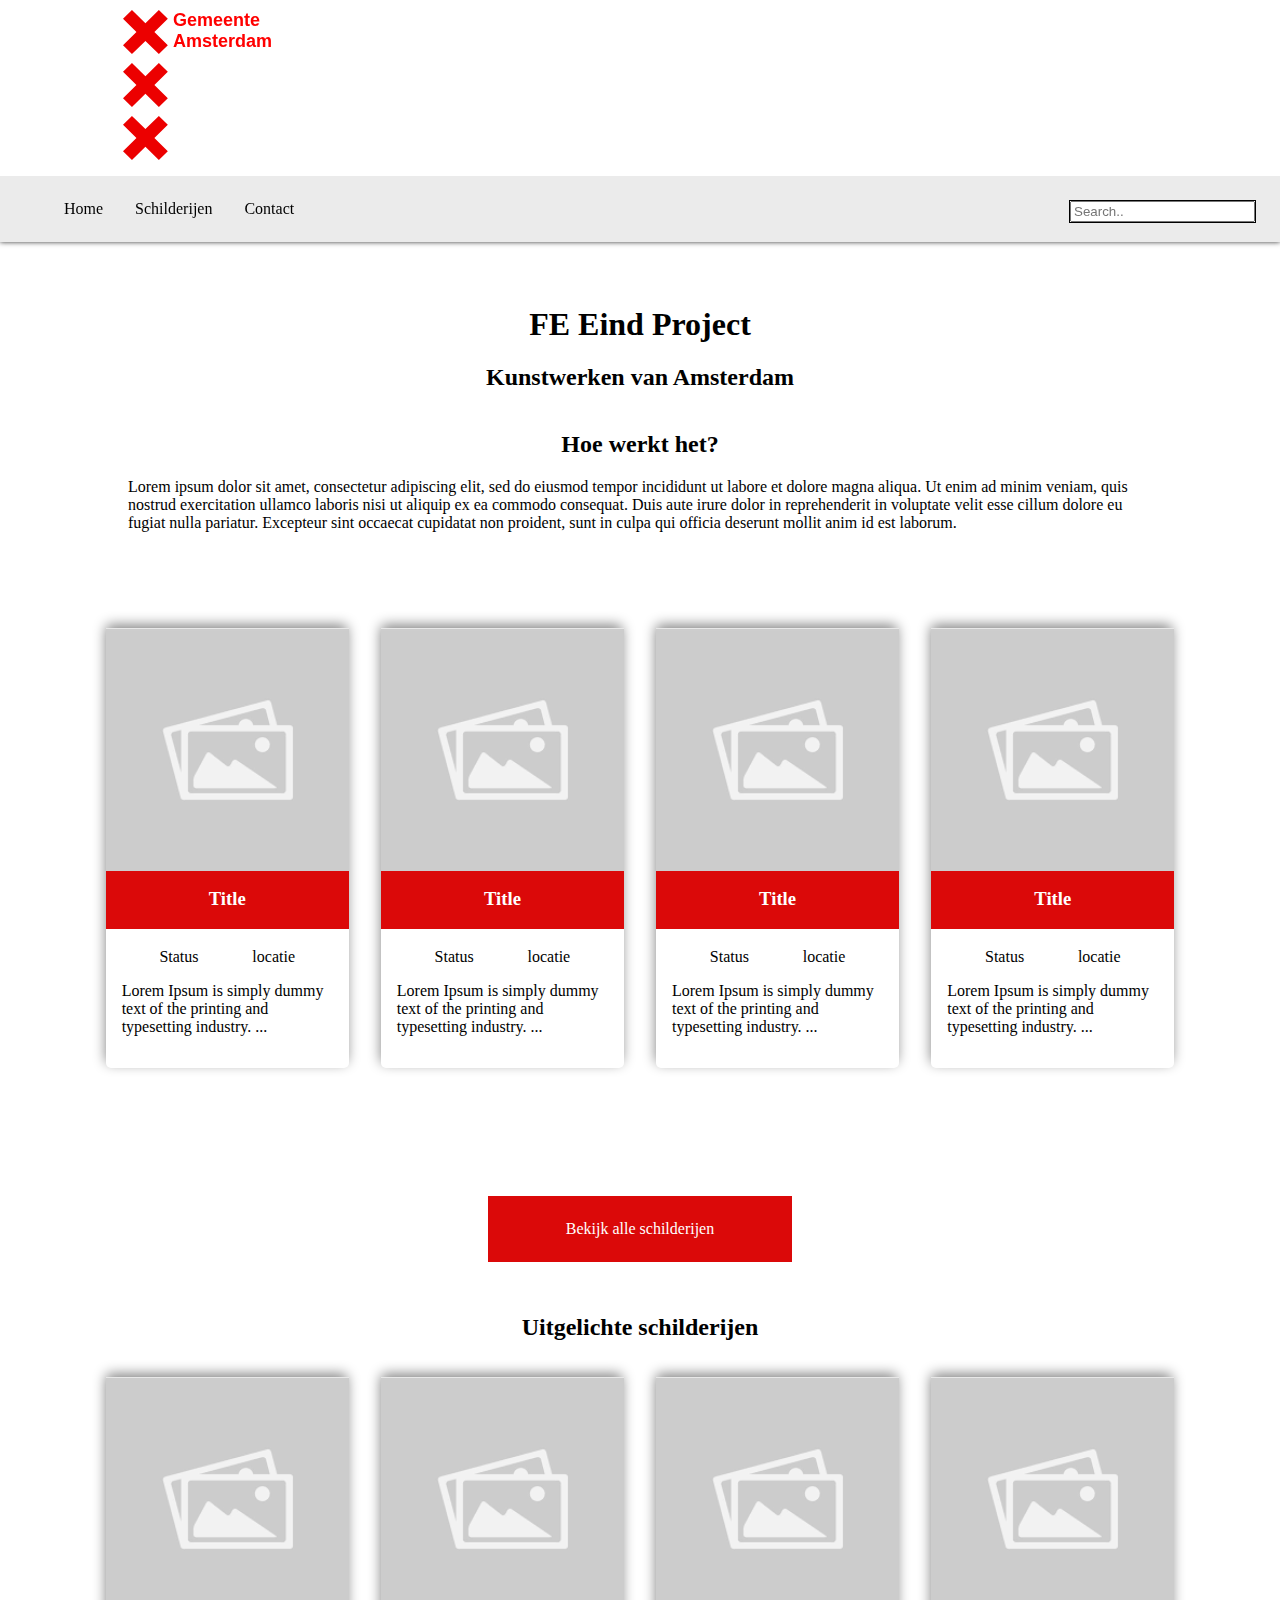
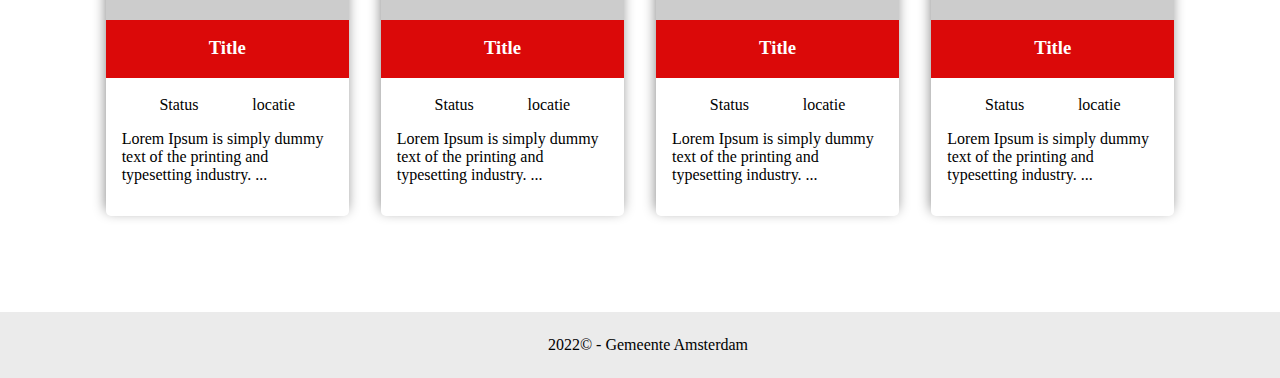
==== commit b64675b1: "resolved merg conflicts" ====
--- a/index.html
+++ b/index.html
@@ -13,9 +13,9 @@
     <div id="grijzebalk">
         <nav>
             <ul id="navbar">
-                <li><a href="index.html">Home</a></li>
-                <li><a href="index.html">Schilderijen</a></li>
-                <li><a href="index.html">Contact</a></li>
+                <li><a href="/index.html">Home</a></li>
+                <li><a href="/overzicht-pagina.html">Schilderijen</a></li>
+                <li><a href="/contact.html">Contact</a></li>
                 <li><input type="text" placeholder="Search.."></li>
             </ul>
         </nav>
@@ -25,116 +25,108 @@
 <body>
     <h1>FE Eind Project </h1>
     <h2>Kunstwerken van Amsterdam</h2>
-    <main>          
+    <main>    
+        <div class="explanation">
+            <h2>Hoe werkt het?</h2>
+            <p>Lorem ipsum dolor sit amet, consectetur adipiscing elit, sed do eiusmod tempor incididunt ut labore et dolore magna aliqua. Ut enim ad minim veniam, quis nostrud exercitation ullamco laboris nisi ut aliquip ex ea commodo consequat. Duis aute irure dolor in reprehenderit in voluptate velit esse cillum dolore eu fugiat nulla pariatur. Excepteur sint occaecat cupidatat non proident, sunt in culpa qui officia deserunt mollit anim id est laborum.</p>    
+        </div>      
+        <div class="article-wrapper">
+            <article>
+                <a href="/detail-pagina.html">
+                    <img src="[data-uri]" alt="image article">
+                    <h3>Title</h3>
+                    <div class="extra-info">
+                        <p>Status</p>
+                        <p>locatie</p>
+                    </div>
+                    <p>Lorem Ipsum is simply dummy text of the printing and typesetting industry. ...</p>
+                </a>
+            </article>
+            <article>
+                <a href="/detail-pagina.html">
+                    <img src="[data-uri]" alt="image article">
+                    <h3>Title</h3>
+                    <div class="extra-info">
+                        <p>Status</p>
+                        <p>locatie</p>
+                    </div>
+                    <p>Lorem Ipsum is simply dummy text of the printing and typesetting industry. ...</p>
+                </a>
+            </article>
+            <article>
+                <a href="/detail-pagina.html">
+                    <img src="[data-uri]" alt="image article">
+                    <h3>Title</h3>
+                    <div class="extra-info">
+                        <p>Status</p>
+                        <p>locatie</p>
+                    </div>
+                    <p>Lorem Ipsum is simply dummy text of the printing and typesetting industry. ...</p>
+                </a>
+            </article>
+            <article>
+                <a href="/detail-pagina.html">
+                    <img src="[data-uri]" alt="image article">
+                    <h3>Title</h3>
+                    <div class="extra-info">
+                        <p>Status</p>
+                        <p>locatie</p>
+                    </div>
+                    <p>Lorem Ipsum is simply dummy text of the printing and typesetting industry. ...</p>
+                </a>
+            </article>
+        </div>
+        <a class="overzicht-btn" href="/overzicht-pagina.html">Bekijk alle schilderijen</a>
+    </main>
+    
+    <div class="article-wrapper">
+        <h2>Uitgelichte schilderijen</h2>
         <article>
-            <img src="[data-uri]" alt="image article">
-            <h3>Title</h3>
-            <div class="extra-info">
-                <p>Status</p>
-                <p>locatie</p>
-            </div>
-            <p>Lorem Ipsum is simply dummy text of the printing and typesetting industry. ...</p>
+            <a href="/detail-pagina.html">
+                <img src="[data-uri]" alt="image article">
+                <h3>Title</h3>
+                <div class="extra-info">
+                    <p>Status</p>
+                    <p>locatie</p>
+                </div>
+                <p>Lorem Ipsum is simply dummy text of the printing and typesetting industry. ...</p>
+            </a>
         </article>
         <article>
-            <img src="[data-uri]" alt="image article">
-            <h3>Title</h3>
-            <div class="extra-info">
-                <p>Status</p>
-                <p>locatie</p>
-            </div>
-            <p>Lorem Ipsum is simply dummy text of the printing and typesetting industry. ...</p>
+            <a href="/detail-pagina.html">
+                <img src="[data-uri]" alt="image article">
+                <h3>Title</h3>
+                <div class="extra-info">
+                    <p>Status</p>
+                    <p>locatie</p>
+                </div>
+                <p>Lorem Ipsum is simply dummy text of the printing and typesetting industry. ...</p>
+            </a>
         </article>
         <article>
-            <img src="[data-uri]" alt="image article">
-            <h3>Title</h3>
-            <div class="extra-info">
-                <p>Status</p>
-                <p>locatie</p>
-            </div>
-            <p>Lorem Ipsum is simply dummy text of the printing and typesetting industry. ...</p>
+            <a href="/detail-pagina.html">
+                <img src="[data-uri]" alt="image article">
+                <h3>Title</h3>
+                <div class="extra-info">
+                    <p>Status</p>
+                    <p>locatie</p>
+                </div>
+                <p>Lorem Ipsum is simply dummy text of the printing and typesetting industry. ...</p>
+            </a>
         </article>
         <article>
-            <img src="[data-uri]" alt="image article">
-            <h3>Title</h3>
-            <div class="extra-info">
-                <p>Status</p>
-                <p>locatie</p>
-            </div>
-            <p>Lorem Ipsum is simply dummy text of the printing and typesetting industry. ...</p>
+            <a href="/detail-pagina.html">
+                <img src="[data-uri]" alt="image article">
+                <h3>Title</h3>
+                <div class="extra-info">
+                    <p>Status</p>
+                    <p>locatie</p>
+                </div>
+                <p>Lorem Ipsum is simply dummy text of the printing and typesetting industry. ...</p>
+            </a>
         </article>
-        <article>
-            <img src="[data-uri]" alt="image article">
-            <h3>Title</h3>
-            <div class="extra-info">
-                <p>Status</p>
-                <p>locatie</p>
-            </div>
-            <p>Lorem Ipsum is simply dummy text of the printing and typesetting industry. ...</p>
-        </article>
-        <article>
-            <img src="[data-uri]" alt="image article">
-            <h3>Title</h3>
-            <div class="extra-info">
-                <p>Status</p>
-                <p>locatie</p>
-            </div>
-            <p>Lorem Ipsum is simply dummy text of the printing and typesetting industry. ...</p>
-        </article>
-        <article>
-            <img src="[data-uri]" alt="image article">
-            <h3>Title</h3>
-            <div class="extra-info">
-                <p>Status</p>
-                <p>locatie</p>
-            </div>
-            <p>Lorem Ipsum is simply dummy text of the printing and typesetting industry. ...</p>
-        </article>
-        <article>
-            <img src="[data-uri]" alt="image article">
-            <h3>Title</h3>
-            <div class="extra-info">
-                <p>Status</p>
-                <p>locatie</p>
-            </div>
-            <p>Lorem Ipsum is simply dummy text of the printing and typesetting industry. ...</p>
-        </article>
-        <article>
-            <img src="[data-uri]" alt="image article">
-            <h3>Title</h3>
-            <div class="extra-info">
-                <p>Status</p>
-                <p>locatie</p>
-            </div>
-            <p>Lorem Ipsum is simply dummy text of the printing and typesetting industry. ...</p>
-        </article>
-        <article>
-            <img src="[data-uri]" alt="image article">
-            <h3>Title</h3>
-            <div class="extra-info">
-                <p>Status</p>
-                <p>locatie</p>
-            </div>
-            <p>Lorem Ipsum is simply dummy text of the printing and typesetting industry. ...</p>
-        </article>
-		<article>
-            <img src="[data-uri]" alt="image article">
-            <h3>Title</h3>
-            <div class="extra-info">
-                <p>Status</p>
-                <p>locatie</p>
-            </div>
-            <p>Lorem Ipsum is simply dummy text of the printing and typesetting industry. ...</p>
-        </article>
-        <article>
-            <img src="[data-uri]" alt="image article">
-            <h3>Title</h3>
-            <div class="extra-info">
-                <p>Status</p>
-                <p>locatie</p>
-            </div>
-            <p>Lorem Ipsum is simply dummy text of the printing and typesetting industry. ...</p>
-        </article>
-    </main>   
+    </div>
+
     <footer>
         <p>2022© - Gemeente Amsterdam</p>
     </footer> 
--- a/style/main.css
+++ b/style/main.css
@@ -87,7 +87,24 @@
     padding: .5em;        
 }
 
+
+/* ---------------------------------
+            Cards
+---------------------------------  */
 main {
+    display: flex;
+    align-items: center;
+    flex-direction: column;
+}
+
+
+
+.explanation {
+    max-width: 80vw;
+    margin-bottom: 2em;
+}
+
+.article-wrapper {
     display: flex;
     background-color: white;
     flex-wrap: wrap;
@@ -96,6 +113,13 @@
     justify-content: center;   
     margin-bottom: 3em;
     padding: 2em;
+    /* left: 5vw;
+    position: relative; */
+}
+
+.article-wrapper article a {
+    color: inherit;
+    text-decoration: inherit;
 }
 
 article {
@@ -157,11 +181,40 @@
     }
 }
 
+.overzicht-btn {
+    width: 20%;
+    text-align: center;
+    background-color: rgb(219, 9, 9);
+    padding: 1.5em;
+    color: white;
+    margin-top: 2em;
+    text-decoration: inherit;
+}
+
 /* ---------------------------------
             Overzicht pagina
 ---------------------------------  */
 
 
+
+
+
 /* ---------------------------------
             Detail pagina
 ---------------------------------  */
+.detail-page{
+    display: grid;
+    margin: 2em 5em;
+    grid-template-columns: repeat(2, 1fr);
+    max-height: 80vh;
+}
+
+.detail-page figure img{
+    width: 100%;
+}
+
+@media only screen and (max-width: 750px) {
+    .detail-page{
+        display: block;
+    }
+}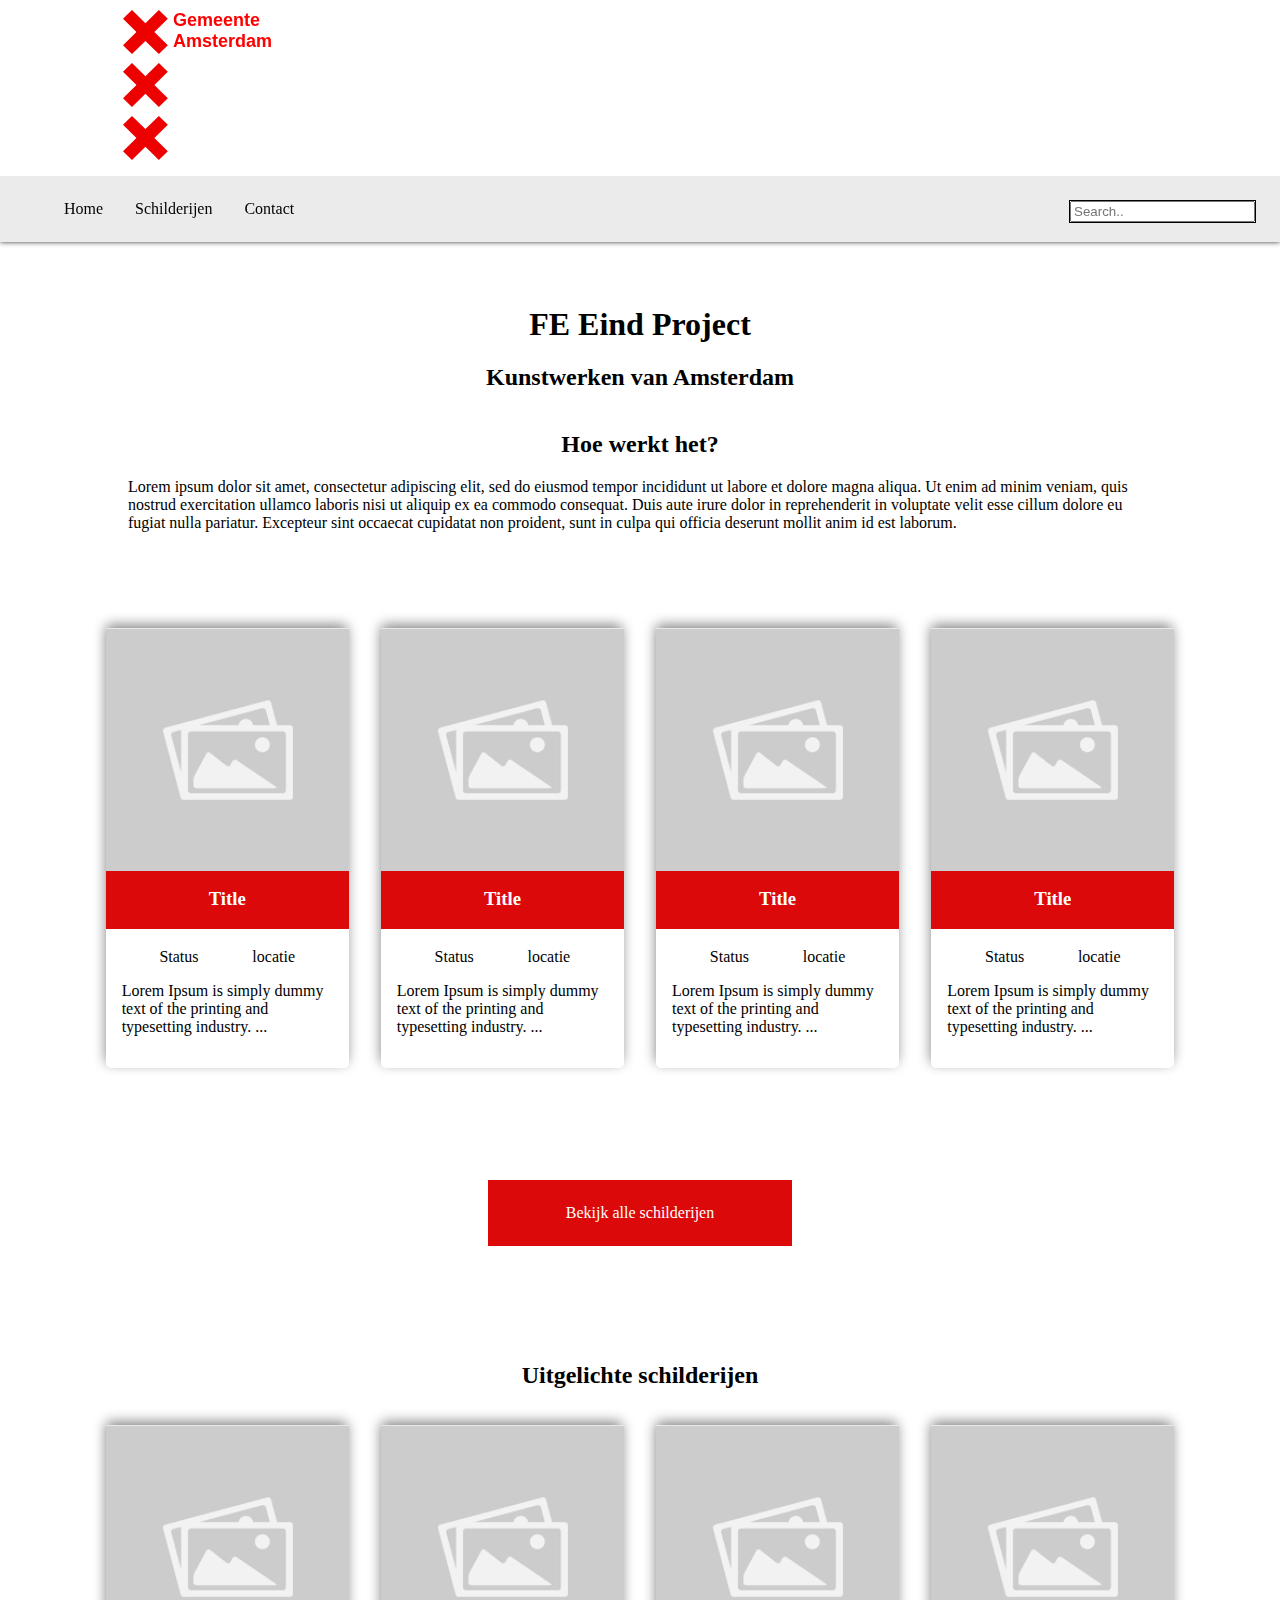
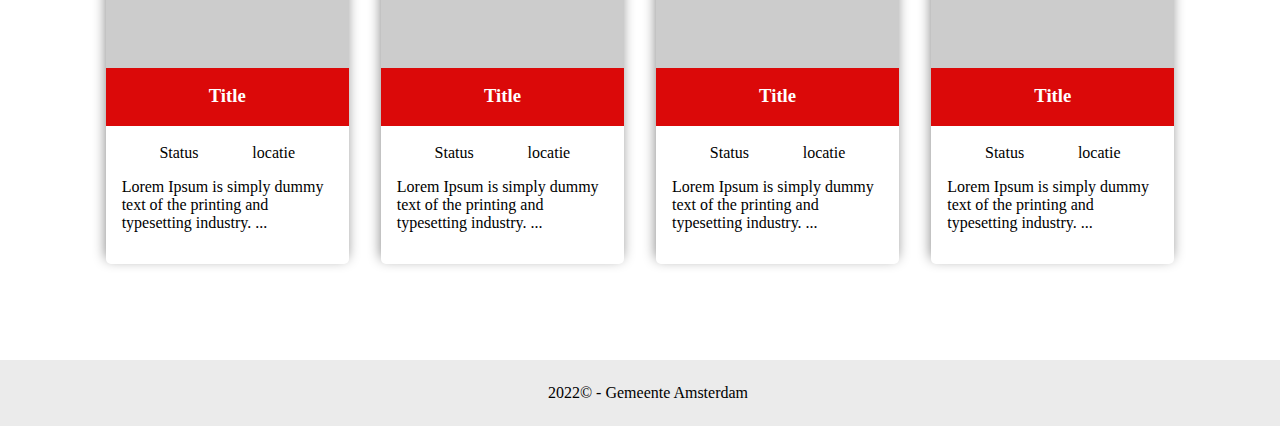
==== commit f7029c8f: "added "." before link" ====
--- a/index.html
+++ b/index.html
@@ -13,9 +13,9 @@
     <div id="grijzebalk">
         <nav>
             <ul id="navbar">
-                <li><a href="/index.html">Home</a></li>
-                <li><a href="/overzicht-pagina.html">Schilderijen</a></li>
-                <li><a href="/contact.html">Contact</a></li>
+                <li><a href="./index.html">Home</a></li>
+                <li><a href="./overzicht-pagina.html">Schilderijen</a></li>
+                <li><a href="./contact.html">Contact</a></li>
                 <li><input type="text" placeholder="Search.."></li>
             </ul>
         </nav>
--- a/style/main.css
+++ b/style/main.css
@@ -3,6 +3,7 @@
 ---------------------------------  */
 body {
     margin: 0;
+    font-size: 16px;
 }
 
 h1 {
@@ -14,47 +15,22 @@
 h2 {
     width: 100%;
     text-align: center;
+}
+
+p {
+    font-size: 1rem;
 }
 
 /* ---------------------------------
             Header and Navigation
 ---------------------------------  */
-
-
 header {
     display: flex;
     flex-wrap: wrap;
-    /* height: 180px; */
     background-color: white;
     position: sticky;
 	top: 0px;    
     box-shadow: 0 0 5px rgba(0, 0, 0, 80%);
-}
-
-#navbar {
-    display: flex;
-    list-style: none;
-    justify-content: left;
-    }
-#navbar li {
-    margin: 0 1em ;
-}
-#navbar li:last-child {
-    display: flex;
-    margin: 0 1em 0 auto;
-    border: 1pt solid black;
-}
-
-
-#navbar li a,
-#navbar li a:link,
-#navbar li a:visited {
-    color: black;
-    text-decoration: none;
-}
-
-#navbar li a:hover {
-    text-decoration: underline;
 }
 
 #logo {
@@ -87,6 +63,32 @@
     padding: .5em;        
 }
 
+#navbar {
+    display: flex;
+    list-style: none;
+    justify-content: left;
+}
+
+#navbar li {
+    margin: 0 1em ;
+}
+
+#navbar li:last-child {
+    display: flex;
+    margin: 0 1em 0 auto;
+    border: 1pt solid black;
+}
+
+#navbar li a,
+#navbar li a:link,
+#navbar li a:visited {
+    color: black;
+    text-decoration: none;
+}
+
+#navbar li a:hover {
+    text-decoration: underline;
+}
 
 /* ---------------------------------
             Cards
@@ -96,8 +98,6 @@
     align-items: center;
     flex-direction: column;
 }
-
-
 
 .explanation {
     max-width: 80vw;
@@ -117,6 +117,10 @@
     position: relative; */
 }
 
+.article-wrapper.extra{
+    margin-top: 5em;
+}
+
 .article-wrapper article a {
     color: inherit;
     text-decoration: inherit;
@@ -187,16 +191,9 @@
     background-color: rgb(219, 9, 9);
     padding: 1.5em;
     color: white;
-    margin-top: 2em;
+    margin: 1em 0 4em;
     text-decoration: inherit;
 }
-
-/* ---------------------------------
-            Overzicht pagina
----------------------------------  */
-
-
-
 
 
 /* ---------------------------------
@@ -206,7 +203,6 @@
     display: grid;
     margin: 2em 5em;
     grid-template-columns: repeat(2, 1fr);
-    max-height: 80vh;
 }
 
 .detail-page figure img{
@@ -217,4 +213,95 @@
     .detail-page{
         display: block;
     }
-}+}
+
+.art-content {
+    display: flex;
+    flex-direction: column;
+    align-self: flex-start;
+}
+
+.art-content p {
+    margin-top: 3em;
+}
+
+/* ------------------------------------------
+         Contact formulier
+---------------------------------------------*/
+
+form input,
+ textarea {
+    box-sizing: border-box;
+}
+
+form input[type=text], select, textarea {
+    width: 100%;
+    padding: 12px;
+    border: 0px solid #ccc;
+    border-radius: 4px;
+    resize: vertical;
+  }
+  
+  
+  form input[type=text]:hover, select:hover, textarea:hover {
+  
+      border: 1px solid red;
+  
+  }
+  
+  form input[type=text]:focus, select:focus, textarea:focus {
+  
+      border: 3px solid red;
+  }
+  
+  form label {
+    padding: 12px 12px 12px 0;
+    display: inline-block;
+  }
+  
+  form input[type=submit] {
+    background-color: rgb(219, 9, 9);
+    color: white;
+    padding: 12px 20px;
+    border: none;
+    border-radius: 4px;
+    cursor: pointer;
+    float: right;
+  }
+  
+  form input[type=submit]:hover {
+    background-color: rgb(207, 13, 13);
+  }
+  
+  .container {
+    border-radius: 5px;
+    background-color: #f2f2f2;
+    padding: 20px;
+  }
+  
+  .col-25 {
+    float: left;
+    width: 25%;
+    margin-top: 6px;
+  }
+  
+  .col-75 {
+    float: left;
+    width: 75%;
+    margin-top: 6px;
+  }
+  
+  /* Clear floats after the columns */
+  .row:after {
+    content: "";
+    display: table;
+    clear: both;
+  }
+  
+  /* Responsive layout - when the screen is less than 600px wide, make the two columns stack on top of each other instead of next to each other */
+  @media screen and (max-width: 600px) {
+    .col-25, .col-75, input[type=submit] {
+      width: 100%;
+      margin-top: 0;
+    }
+  }